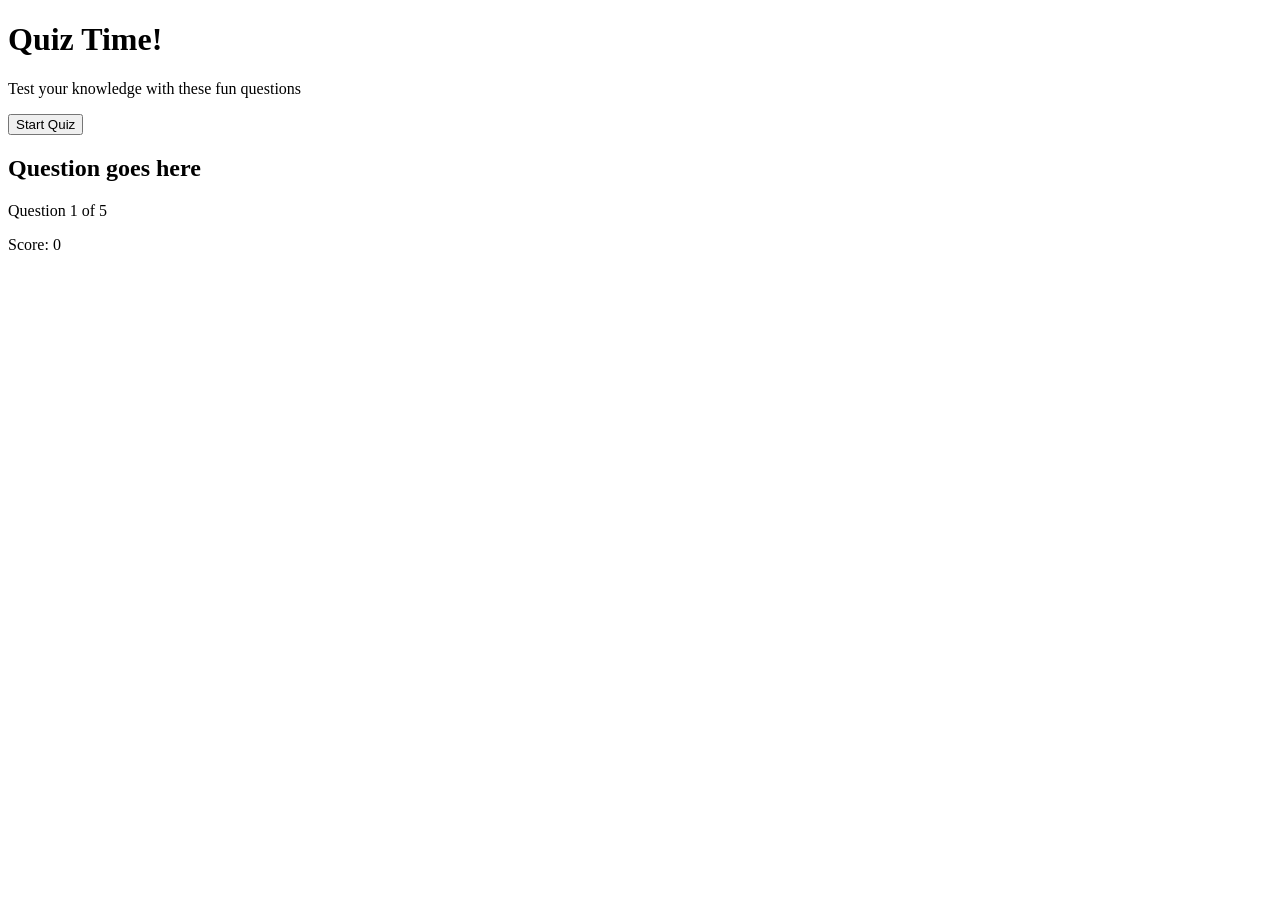
==== 02-quiz-game/index.html @ ab51061f "Add quiz game start screen and quiz layout" ====
<!doctype html>
<html lang="en">
  <head>
    <meta charset="UTF-8" />
    <meta name="viewport" content="width=device-width, initial-scale=1.0" />
    <link rel="stylesheet" href="style.css" />
    <title>Quiz Game</title>
  </head>
  <body>
    <div class="container">
      <div class="screen active" id="start-screen">
        <h1>Quiz Time!</h1>
        <p>Test your knowledge with these fun questions</p>
        <button id="start-btn">Start Quiz</button>
      </div>

      <div class="screen" id="quiz-screen">
        <div class="quiz-header">
          <h2 id="" question-text>Question goes here</h2>
          <div class="quiz-info">
            <p>
              Question <span id="current-question">1</span> of <span>5</span>
            </p>

            <p>Score: <span id="score">0</span></p>
          </div>
        </div>
        <div id="answers-container"></div>
      </div>

      <div class="screen active" id="start-screen"></div>
    </div>
    <script src="script.js"></script>
  </body>
</html>
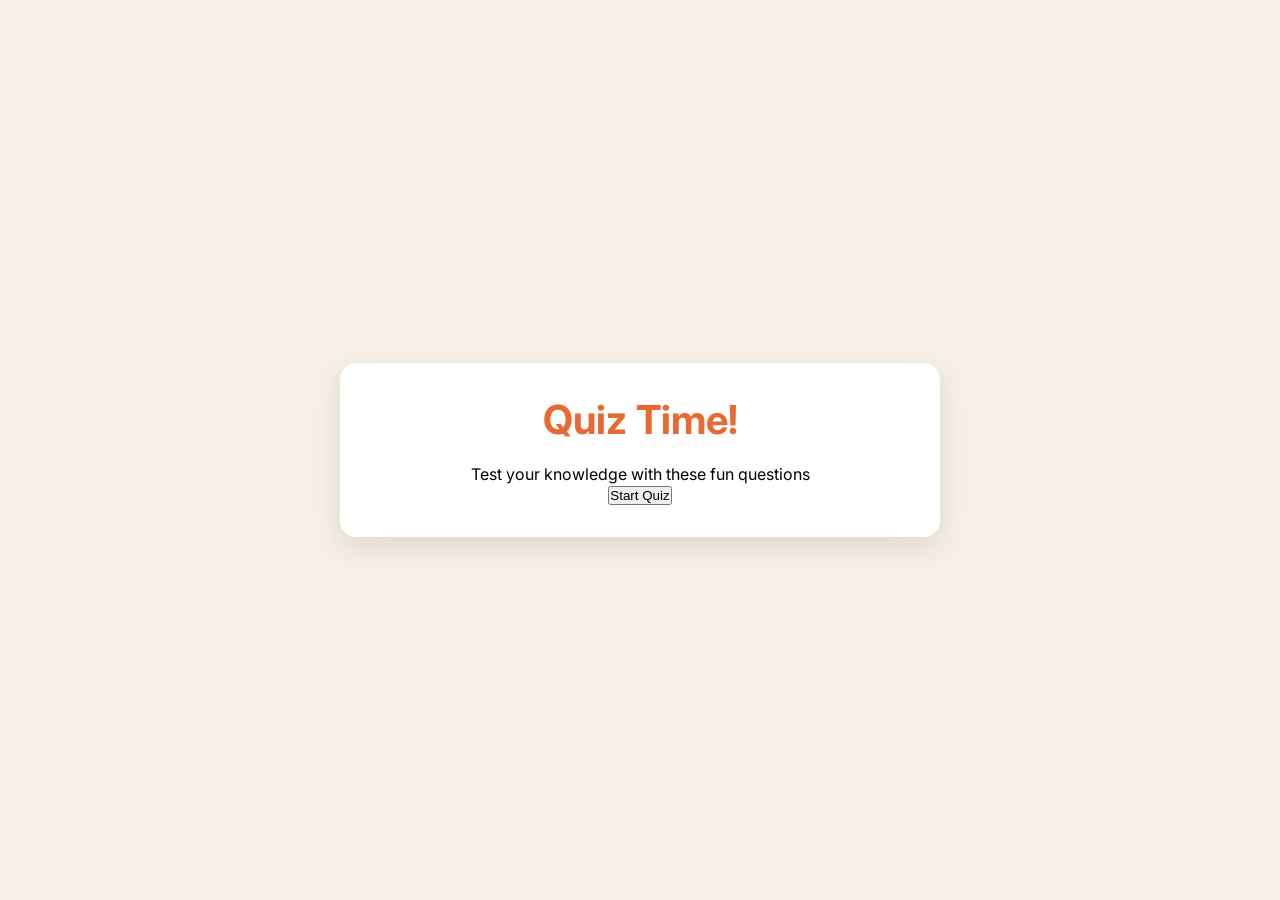
==== commit 978aed4f: "Add base styles and screen layout to quiz game" ====
--- a/02-quiz-game/index.html
+++ b/02-quiz-game/index.html
@@ -25,10 +25,28 @@
             <p>Score: <span id="score">0</span></p>
           </div>
         </div>
-        <div id="answers-container"></div>
+
+        <div id="answers-container" class="answers-container">
+          <!--  Answer buttons will be inserted here from our js code later at some point-->
+        </div>
+
+        <div class="progress-bar">
+          <div id="progress" class="progress"></div>
+        </div>
       </div>
 
-      <div class="screen active" id="start-screen"></div>
+      <div class="screen" id="result-screen">
+        <h1>Quiz Results</h1>
+        <div class="result-info">
+          <p>
+            You scored <span id="final-score">0</span> out of
+            <span id="max-score">5</span>
+          </p>
+
+          <div id="result-message">Good job!</div>
+        </div>
+        <button id="restart-btn">Restart Quiz</button>
+      </div>
     </div>
     <script src="script.js"></script>
   </body>
--- a/02-quiz-game/style.css
+++ b/02-quiz-game/style.css
@@ -0,0 +1,56 @@
+@import url("https://fonts.googleapis.com/css2?family=Alfa+Slab+One&family=Inter:ital,opsz,wght@0,14..32,100..900;1,14..32,100..900&display=swap");
+
+/* basin reset */
+* {
+  margin: 0;
+  padding: 0;
+  box-sizing: border-box;
+}
+
+body {
+  background: #f5efe6;
+  display: flex;
+  justify-content: center;
+  align-items: center;
+  min-height: 100vh;
+  padding: 1rem;
+  font-family: "Inter", sans-serif;
+}
+
+.container {
+  background-color: #fff;
+  border-radius: 1rem;
+  box-shadow: 0 10px 30px rgba(0, 0, 0, 0.1);
+  width: 100%;
+  max-width: 600px;
+  overflow: hidden;
+}
+
+/* screen */
+.screen {
+  display: none;
+  padding: 2rem;
+  text-align: center;
+}
+
+.screen.active {
+  display: block;
+}
+
+/* start screen */
+#start-screen h1 {
+  color: #e86a33;
+  margin-bottom: 20px;
+  font-size: 2.5rem;
+}
+
+.quiz-header {
+  margin-bottom: 2rem;
+}
+
+#question-text {
+  color: #333;
+  font-size: 1.5rem;
+  margin-bottom: 1rem;
+  line-height: 1.4;
+}
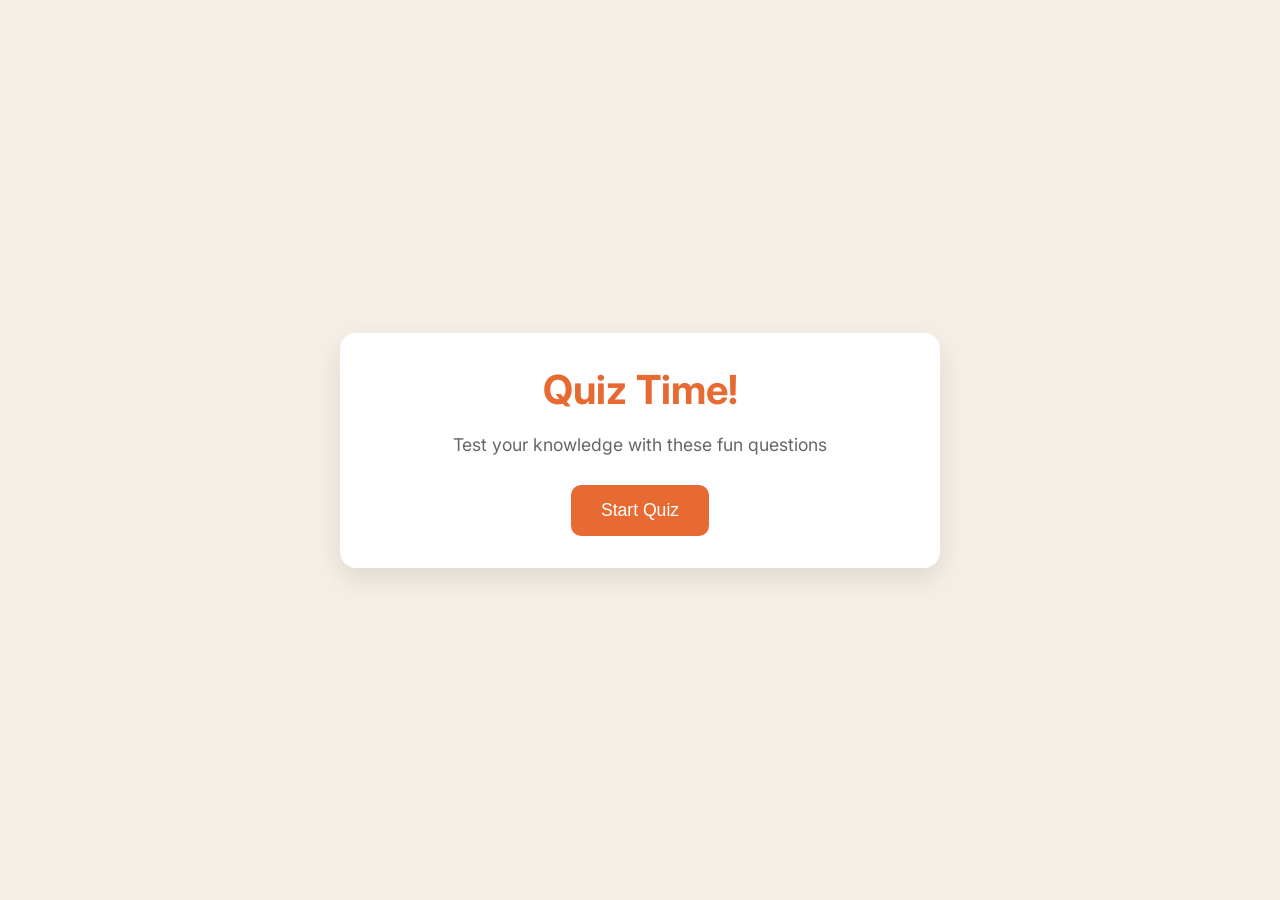
==== commit 13b1edd4: "add quiz questions and DOM selectors" ====
--- a/02-quiz-game/index.html
+++ b/02-quiz-game/index.html
@@ -19,7 +19,8 @@
           <h2 id="" question-text>Question goes here</h2>
           <div class="quiz-info">
             <p>
-              Question <span id="current-question">1</span> of <span>5</span>
+              Question <span id="current-question">1</span> of
+              <span id="total-questions">5</span>
             </p>
 
             <p>Score: <span id="score">0</span></p>
--- a/02-quiz-game/style.css
+++ b/02-quiz-game/style.css
@@ -44,6 +44,12 @@
   font-size: 2.5rem;
 }
 
+#start-screen p {
+  color: #666;
+  margin-bottom: 30px;
+  font-size: 1.1rem;
+}
+
 .quiz-header {
   margin-bottom: 2rem;
 }
@@ -54,3 +60,122 @@
   margin-bottom: 1rem;
   line-height: 1.4;
 }
+
+.quiz-info {
+  display: flex;
+  justify-content: space-between;
+  color: #666;
+  margin-bottom: 10px;
+}
+
+.answers-container {
+  display: flex;
+  flex-direction: column;
+  gap: 10px;
+  margin-bottom: 25px;
+}
+
+.answer-btn {
+  background-color: #f8f0e5;
+  color: #333;
+  border: 2px solid #eadbc8;
+  border-radius: 10px;
+  padding: 1rem;
+  cursor: pointer;
+  text-align: left;
+  transition: all 0.3s ease;
+}
+
+.answer-btn:hover {
+  background-color: #eadbc8;
+  border-color: #dac0ae;
+}
+
+.answer-btn.correct {
+  background-color: #e6fff0;
+  border-color: #a3f0c4;
+  color: #28a745;
+}
+
+.answer-btn.incorrect {
+  background-color: #fff0f0;
+  border-color: #ffbdbd;
+  color: #dc3545;
+}
+
+.progress-bar {
+  height: 10px;
+  background-color: #f8f0e5;
+  border-radius: 5px;
+  overflow: hidden;
+  margin-top: 20px;
+}
+
+.progress {
+  height: 100%;
+  background-color: #e86a33;
+  width: 0%;
+  transition: width 0.3s ease;
+}
+
+/* result screen */
+#result-screen h1 {
+  color: #e86a33;
+  margin-bottom: 30px;
+}
+
+.result-info {
+  background-color: #f8f0e5;
+  border-radius: 10px;
+  padding: 20px;
+  margin-bottom: 30px;
+}
+
+.result-info p {
+  font-size: 1.2rem;
+  color: #333;
+  margin-bottom: 1rem;
+}
+
+#result-message {
+  font-size: 1.5rem;
+  font-weight: 600;
+  color: #e86a33;
+}
+
+button {
+  background-color: #e86a33;
+  color: #fff;
+  border: none;
+  border-radius: 10px;
+  padding: 15px 30px;
+  font-size: 1.1rem;
+  cursor: pointer;
+}
+
+button:hover {
+  background-color: #d45b28;
+}
+
+/* responsive design */
+@media (max-width: 500px) {
+  .screen {
+    padding: 1rem;
+  }
+
+  #start-screen h1 {
+    font-size: 1rem;
+  }
+  #question-text {
+    font-size: 1.3rem;
+  }
+
+  .answer-btn {
+    padding: 12px;
+  }
+
+  button {
+    padding: 12px 25px;
+    font-size: 1rem;
+  }
+}
